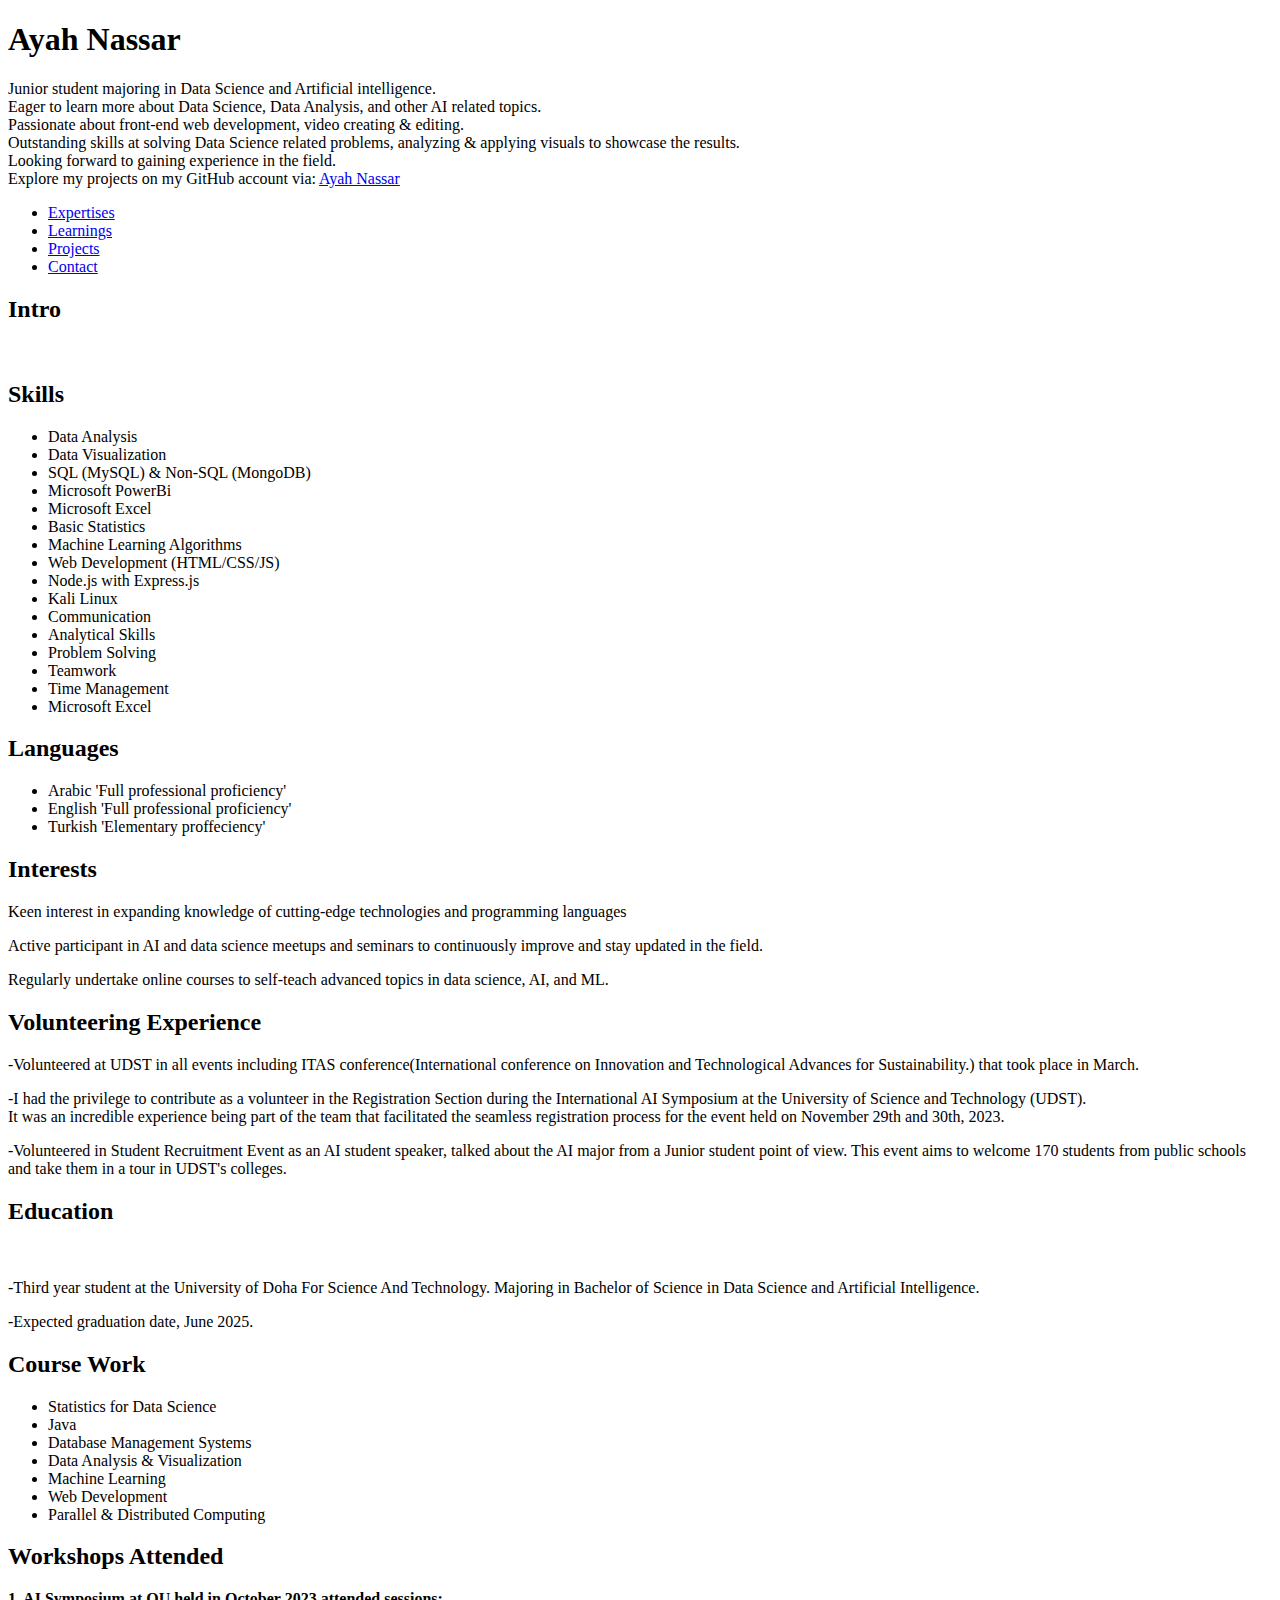
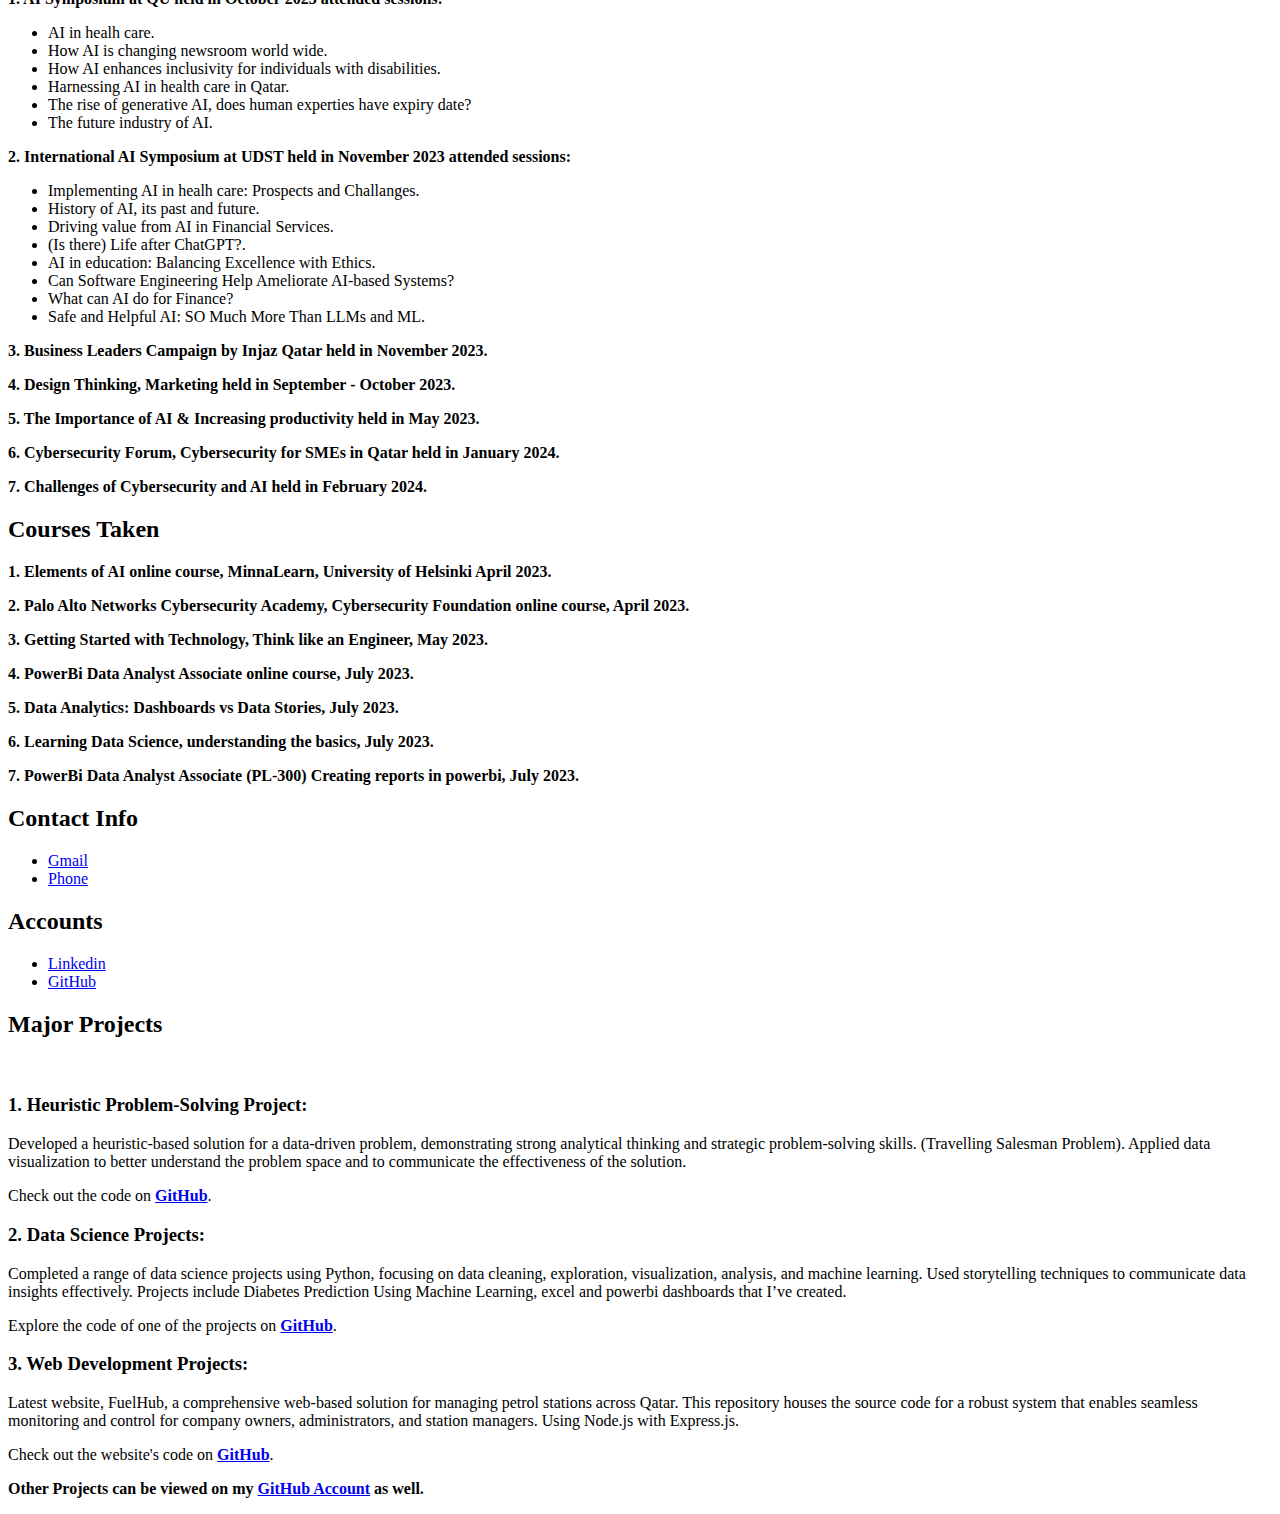
==== index.html @ 58300b2d "Create index.html" ====
<!DOCTYPE HTML>

<html>
	<head>
		<title>Ayah_Nassar_Portfolio</title>
		<meta charset="utf-8" />
		<meta name="viewport" content="width=device-width, initial-scale=1, user-scalable=no" />
		<link rel="stylesheet" href="assets/css/main.css" />
		<noscript><link rel="stylesheet" href="assets/css/noscript.css" /></noscript>
	</head>
	<body class="is-preload">

		<!-- Wrapper -->
			<div id="wrapper">

				<!-- Header -->
					<header id="header">
						<!-- <div class="logo">
							<span class="icon fa-gem"></span> 
						</div> -->
						<div class="content">
							<div class="inner">
								<h1>Ayah Nassar</h1>
								<p>Junior student majoring in Data Science and Artificial intelligence. <br>
									Eager to learn more about Data Science, Data Analysis, and other AI related topics. <br>
									Passionate about front-end web development, video creating & editing. <bR>
									Outstanding skills at solving Data Science related problems, analyzing & applying visuals to showcase the results. <br>
									Looking forward to gaining experience in the field. <br>
									Explore my projects on my GitHub account via: <a href="https://github.com/AyahNassar?tab=repositories">Ayah Nassar</a></p>
							</div>
						</div>
						<nav>
							<ul>
								<li><a href="#intro">Expertises</a></li>
								<li><a href="#work">Learnings</a></li>
								<li><a href="#elements">Projects</a></li>
								<li><a href="#contact">Contact</a></li>
							</ul>
						</nav>
					</header>

				<!-- Main -->
					<div id="main">

						<!-- Intro -->
							<article id="intro">
								<h2 class="major">Intro</h2>
								<span class="image main"><img src="images/pic01.png" alt="" /></span>
					
								<h2 class="major">Skills</h2>
								<!-- <span class="image main"><img src="images/pic01.jpg" alt="" /></span> -->
								<ul>
									<li>Data Analysis</li>
									<li>Data Visualization</li>
									<li>SQL (MySQL) & Non-SQL (MongoDB)</li>
									<li>Microsoft PowerBi</li>
									<li>Microsoft Excel</li>
									<li>Basic Statistics</li>
									<li>Machine Learning Algorithms</li>
									<li>Web Development (HTML/CSS/JS)</li>
									<li>Node.js with Express.js</li>
									<li>Kali Linux</li>
									<li>Communication</li>
									<li>Analytical Skills</li>
									<li>Problem Solving</li>
									<li>Teamwork</li>
									<li>Time Management</li>
									<li>Microsoft Excel</li>
									
								</ul>
								<h2 class="major">Languages</h2>
								<ul>
									<li>Arabic 'Full professional proficiency'</li>
									<li>English 'Full professional proficiency'</li>
									<li>Turkish 'Elementary proffeciency'</li>
								</ul>
								<h2 class="major">Interests</h2>
								<p>Keen interest in expanding knowledge of cutting-edge technologies and programming languages 
									</p>
								<p>Active participant in AI and data science meetups and seminars to continuously improve and stay updated 
									in the field. 
									</p>
								<p>Regularly undertake online courses to self-teach advanced topics in data science, AI, and ML. </p>

								<h2 class="major">Volunteering Experience</h2>
								<p>-Volunteered at UDST in all events including ITAS conference(International conference on Innovation and 
									Technological Advances for Sustainability.) that took place in March.</p>
									<p>-I had the privilege to contribute as a volunteer in the Registration Section during the International AI Symposium at the University of Science and Technology (UDST). 
									<br>It was an incredible experience being part of the team that facilitated the seamless registration process for the event held on November 29th and 30th, 2023.</p>
									<p>-Volunteered in Student Recruitment Event as an AI student speaker, talked about the AI major from a Junior student point of view. 
									This event aims to welcome 170 students from public schools and take them in a tour in UDST's colleges.</p>


							</article>

						<!-- Work -->
							<article id="work">
								<h2 class="major">Education</h2>
								<span class="image main"><img src="images/pic02.jpg" alt="" /></span>
								<p>-Third  year student at the University of Doha For Science And Technology. Majoring
								 in Bachelor of Science in Data Science and Artificial Intelligence. 
								
								<p>-Expected graduation date, June 2025.</p>

								<h2 class="major">Course Work</h2>
								<ul>
									<li>Statistics for Data Science</li>
									<li>Java</li>
									<li>Database Management Systems</li>
									<li>Data Analysis & Visualization</li>
									<li>Machine Learning</li>
									<li>Web Development</li>
									<li>Parallel & Distributed Computing</li>
								</ul>

								<h2 class="major">Workshops Attended</h2>
								<p><b>1. AI Symposium at QU held in October 2023 attended sessions:</b></p>
								<ul>
									<li>AI in healh care.</li>
									<li>How AI is changing newsroom world wide.</li>
									<li>How AI enhances inclusivity for individuals with disabilities.</li>
									<li>Harnessing AI in health care in Qatar.</li>
									<li>The rise of generative AI, does human experties have expiry date?</li>
									<li>The future industry of AI.</li>
								</ul>
								<p><b>2. International AI Symposium at UDST held in November 2023 attended sessions:</b></p>
								<ul>
									<li>Implementing AI in healh care: Prospects and Challanges.</li>
									<li>History of AI, its past and future.</li>
									<li>Driving value from AI in Financial Services.</li>
									<li>(Is there) Life after ChatGPT?.</li>
									<li>AI in education: Balancing Excellence with Ethics.</li>
									<li>Can Software Engineering Help Ameliorate AI-based Systems?</li>
									<li>What can AI do for Finance?</li>
									<li>Safe and Helpful AI: SO Much More Than LLMs and ML.</li>
								</ul>
								<p><b>3. Business Leaders Campaign by Injaz Qatar held in November 2023.</b></p>
								<p><b>4. Design Thinking, Marketing held in September - October 2023.</b></p>
								<p><b>5. The Importance of AI & Increasing productivity held in May 2023.</b></p>
								<p><b>6. Cybersecurity Forum, Cybersecurity for SMEs in Qatar held in January 2024.</b></p>
								<p><b>7. Challenges of Cybersecurity and AI held in February 2024.</b></p>

								<h2 class="major">Courses Taken</h2>
								<p><b>1. Elements of AI online course, MinnaLearn, University of Helsinki April 2023.</b></p>
								<p><b>2. Palo Alto Networks Cybersecurity Academy, Cybersecurity Foundation online course, April 2023.</b></p>
								<p><b>3. Getting Started with Technology, Think like an Engineer, May 2023.</b></p>
								<p><b>4. PowerBi Data Analyst Associate online course, July 2023.</b></p>
								<p><b>5. Data Analytics: Dashboards vs Data Stories, July 2023.</b></p>
								<p><b>6. Learning Data Science, understanding the basics, July 2023.</b></p>
								<p><b>7. PowerBi Data Analyst Associate (PL-300) Creating reports in powerbi, July 2023.</b></p>




							</article>

						<!-- About -->
							<!-- <article id="about">
								<h2 class="major">Volunteering Experience</h2>
								 <span class="image main"><img src="images/pic03.jpg" alt="" /></span> 
								<p>-Volunteered at UDST in all events including ITAS conference(International conference on Innovation and 
									Technological Advances for Sustainability.) that took place in March.</p>
								<p>-I had the privilege to contribute as a volunteer in the Registration Section during the International AI Symposium at the University of Science and Technology (UDST). It was an incredible experience being part of the team that facilitated the seamless registration process for the event held on November 29th and 30th, 2023.</p>
							</article> -->

						<!-- Contact -->
							<article id="contact">
								<!-- <form method="post" action="#">
									<div class="fields">
										<div class="field half">
											<label for="name">Name</label>
											<input type="text" name="name" id="name" />
										</div>
										<div class="field half">
											<label for="email">Email</label>
											<input type="text" name="email" id="email" />
										</div>
										<div class="field">
											<label for="message">Message</label>
											<textarea name="message" id="message" rows="4"></textarea>
										</div>
									</div>
									<ul class="actions">
										<li><input type="submit" value="Send Message" class="primary" /></li>
										<li><input type="reset" value="Reset" /></li>
									</ul>
								</form> -->

								<h2 class="major">Contact Info</h2>
								<ul class="icons">
									<li><a href="mailto:ayanassar2777.email@gmail.com" class="icon brands fa-google"><span class="label">Gmail</span></a></li>
									<li><a href="tel:+974 50539482
										" class="icon solid fa-phone "><span class="label">Phone</span></a></li>
								</ul>
								<h2 class="major">Accounts</h2>

								<ul class="icons">
									<li><a href="https://www.linkedin.com/in/ayah-nassar-7b298a23a/" class="icon brands fa-linkedin"><span class="label">Linkedin</span></a></li>
									<li><a href="https://github.com/AyahNassar 
										" class="icon brands fa-github"><span class="label">GitHub</span></a></li>
								</ul>
								

							</article>

						<!-- Elements -->
							<article id="elements">
								<h2 class="major">Major Projects</h2>
								<span class="image main"><img src="images/pic04.png" alt="" /></span>

								<section>
									<h3 class="major">1. Heuristic Problem-Solving Project: </h3>
									<p>Developed a heuristic-based solution for a data-driven problem, demonstrating strong analytical thinking 
										and strategic problem-solving skills. (Travelling Salesman Problem). 
										Applied data visualization to better understand the problem space and to communicate the effectiveness 
										of the solution. </p>
										<p>Check out the code on <a href="https://github.com/AyahNassar/optimization-heuristics" ><b>GitHub</b></a>.</p>
									<h3 class="major">2. Data Science Projects: </h3>
									<p>Completed a range of data science projects using Python, focusing on data cleaning, exploration, 
										visualization, analysis, and machine learning. 
										Used storytelling techniques to communicate data insights effectively. 
										Projects include Diabetes Prediction Using Machine Learning, excel and powerbi dashboards that I’ve 
										created. </p>
										<p>Explore the code of one of the projects on <a href="https://github.com/AyahNassar/Data-Science--diabetes-dataset"><b>GitHub</b></a>.</p>


										<h3 class="major">3. Web Development Projects: </h3>
										<p>Latest website, FuelHub, a comprehensive web-based solution for managing petrol stations across Qatar. This repository houses the source code for a robust system that enables seamless monitoring and control for company owners, administrators, and station managers.
											Using Node.js with Express.js.</p>
										<p>Check out the website's code on <a href="https://github.com/AyahNassar/WebTechProject" ><b>GitHub</b></a>.</p>


									<!-- <h4>Blockquote</h4>
									<blockquote>Fringilla nisl. Donec accumsan interdum nisi, quis tincidunt felis sagittis eget tempus euismod. Vestibulum ante ipsum primis in faucibus vestibulum. Blandit adipiscing eu felis iaculis volutpat ac adipiscing accumsan faucibus. Vestibulum ante ipsum primis in faucibus lorem ipsum dolor sit amet nullam adipiscing eu felis.</blockquote>
									<h4>Preformatted</h4> -->
									<!-- <pre><code>i = 0;

while (!deck.isInOrder()) {
    print 'Iteration ' + i;
    deck.shuffle();
    i++;
}

print 'It took ' + i + ' iterations to sort the deck.';</code></pre> -->
								</section>

								<!-- <section>
									<h3 class="major">Lists</h3>

									<h4>Unordered</h4>
									<ul>
										<li>Dolor pulvinar etiam.</li>
										<li>Sagittis adipiscing.</li>
										<li>Felis enim feugiat.</li>
									</ul>

									<h4>Alternate</h4>
									<ul class="alt">
										<li>Dolor pulvinar etiam.</li>
										<li>Sagittis adipiscing.</li>
										<li>Felis enim feugiat.</li>
									</ul>

									<h4>Ordered</h4>
									<ol>
										<li>Dolor pulvinar etiam.</li>
										<li>Etiam vel felis viverra.</li>
										<li>Felis enim feugiat.</li>
										<li>Dolor pulvinar etiam.</li>
										<li>Etiam vel felis lorem.</li>
										<li>Felis enim et feugiat.</li>
									</ol>
									<h4>Icons</h4>
									<ul class="icons">
										<li><a href="#" class="icon brands fa-twitter"><span class="label">Twitter</span></a></li>
										<li><a href="#" class="icon brands fa-facebook-f"><span class="label">Facebook</span></a></li>
										<li><a href="#" class="icon brands fa-instagram"><span class="label">Instagram</span></a></li>
										<li><a href="#" class="icon brands fa-github"><span class="label">Github</span></a></li>
									</ul>

									<h4>Actions</h4>
									<ul class="actions">
										<li><a href="#" class="button primary">Default</a></li>
										<li><a href="#" class="button">Default</a></li>
									</ul>
									<ul class="actions stacked">
										<li><a href="#" class="button primary">Default</a></li>
										<li><a href="#" class="button">Default</a></li>
									</ul>
								</section> -->

								<!-- <section>
									<h3 class="major">Table</h3>
									<h4>Default</h4>
									<div class="table-wrapper">
										<table>
											<thead>
												<tr>
													<th>Name</th>
													<th>Description</th>
													<th>Price</th>
												</tr>
											</thead>
											<tbody>
												<tr>
													<td>Item One</td>
													<td>Ante turpis integer aliquet porttitor.</td>
													<td>29.99</td>
												</tr>
												<tr>
													<td>Item Two</td>
													<td>Vis ac commodo adipiscing arcu aliquet.</td>
													<td>19.99</td>
												</tr>
												<tr>
													<td>Item Three</td>
													<td> Morbi faucibus arcu accumsan lorem.</td>
													<td>29.99</td>
												</tr>
												<tr>
													<td>Item Four</td>
													<td>Vitae integer tempus condimentum.</td>
													<td>19.99</td>
												</tr>
												<tr>
													<td>Item Five</td>
													<td>Ante turpis integer aliquet porttitor.</td>
													<td>29.99</td>
												</tr>
											</tbody>
											<tfoot>
												<tr>
													<td colspan="2"></td>
													<td>100.00</td>
												</tr>
											</tfoot>
										</table>
									</div>

									<h4>Alternate</h4>
									<div class="table-wrapper">
										<table class="alt">
											<thead>
												<tr>
													<th>Name</th>
													<th>Description</th>
													<th>Price</th>
												</tr>
											</thead>
											<tbody>
												<tr>
													<td>Item One</td>
													<td>Ante turpis integer aliquet porttitor.</td>
													<td>29.99</td>
												</tr>
												<tr>
													<td>Item Two</td>
													<td>Vis ac commodo adipiscing arcu aliquet.</td>
													<td>19.99</td>
												</tr>
												<tr>
													<td>Item Three</td>
													<td> Morbi faucibus arcu accumsan lorem.</td>
													<td>29.99</td>
												</tr>
												<tr>
													<td>Item Four</td>
													<td>Vitae integer tempus condimentum.</td>
													<td>19.99</td>
												</tr>
												<tr>
													<td>Item Five</td>
													<td>Ante turpis integer aliquet porttitor.</td>
													<td>29.99</td>
												</tr>
											</tbody>
											<tfoot>
												<tr>
													<td colspan="2"></td>
													<td>100.00</td>
												</tr>
											</tfoot>
										</table>
									</div>
								</section> -->

								<!-- <section>
									<h3 class="major">Buttons</h3>
									<ul class="actions">
										<li><a href="#" class="button primary">Primary</a></li>
										<li><a href="#" class="button">Default</a></li>
									</ul>
									<ul class="actions">
										<li><a href="#" class="button">Default</a></li>
										<li><a href="#" class="button small">Small</a></li>
									</ul>
									<ul class="actions">
										<li><a href="#" class="button primary icon solid fa-download">Icon</a></li>
										<li><a href="#" class="button icon solid fa-download">Icon</a></li>
									</ul>
									<ul class="actions">
										<li><span class="button primary disabled">Disabled</span></li>
										<li><span class="button disabled">Disabled</span></li>
									</ul>
								</section> -->

								<!-- <section>
									<h3 class="major">Form</h3>
									<form method="post" action="#">
										<div class="fields">
											<div class="field half">
												<label for="demo-name">Name</label>
												<input type="text" name="demo-name" id="demo-name" value="" placeholder="Jane Doe" />
											</div>
											<div class="field half">
												<label for="demo-email">Email</label>
												<input type="email" name="demo-email" id="demo-email" value="" placeholder="jane@untitled.tld" />
											</div>
											<div class="field">
												<label for="demo-category">Category</label>
												<select name="demo-category" id="demo-category">
													<option value="">-</option>
													<option value="1">Manufacturing</option>
													<option value="1">Shipping</option>
													<option value="1">Administration</option>
													<option value="1">Human Resources</option>
												</select>
											</div>
											<div class="field half">
												<input type="radio" id="demo-priority-low" name="demo-priority" checked>
												<label for="demo-priority-low">Low</label>
											</div>
											<div class="field half">
												<input type="radio" id="demo-priority-high" name="demo-priority">
												<label for="demo-priority-high">High</label>
											</div>
											<div class="field half">
												<input type="checkbox" id="demo-copy" name="demo-copy">
												<label for="demo-copy">Email me a copy</label>
											</div>
											<div class="field half">
												<input type="checkbox" id="demo-human" name="demo-human" checked>
												<label for="demo-human">Not a robot</label>
											</div>
											<div class="field">
												<label for="demo-message">Message</label>
												<textarea name="demo-message" id="demo-message" placeholder="Enter your message" rows="6"></textarea>
											</div>
										</div>
										<ul class="actions">
											<li><input type="submit" value="Send Message" class="primary" /></li>
											<li><input type="reset" value="Reset" /></li>
										</ul>
									</form>
								</section> -->
								<p><b>Other Projects can be viewed on my <a href="https://github.com/AyahNassar?tab=repositories"><b>GitHub Account</b></a> as well.</b></p>

							</article>

					</div>

				<!-- Footer -->
					<footer id="footer">
						<!-- <p class="copyright">&copy; Untitled. Design: <a href="https://html5up.net">HTML5 UP</a>.</p> -->
					</footer>

			</div>

		<!-- BG -->
			<div id="bg"></div>

		<!-- Scripts -->
			<script src="assets/js/jquery.min.js"></script>
			<script src="assets/js/browser.min.js"></script>
			<script src="assets/js/breakpoints.min.js"></script>
			<script src="assets/js/util.js"></script>
			<script src="assets/js/main.js"></script>

	</body>
</html>
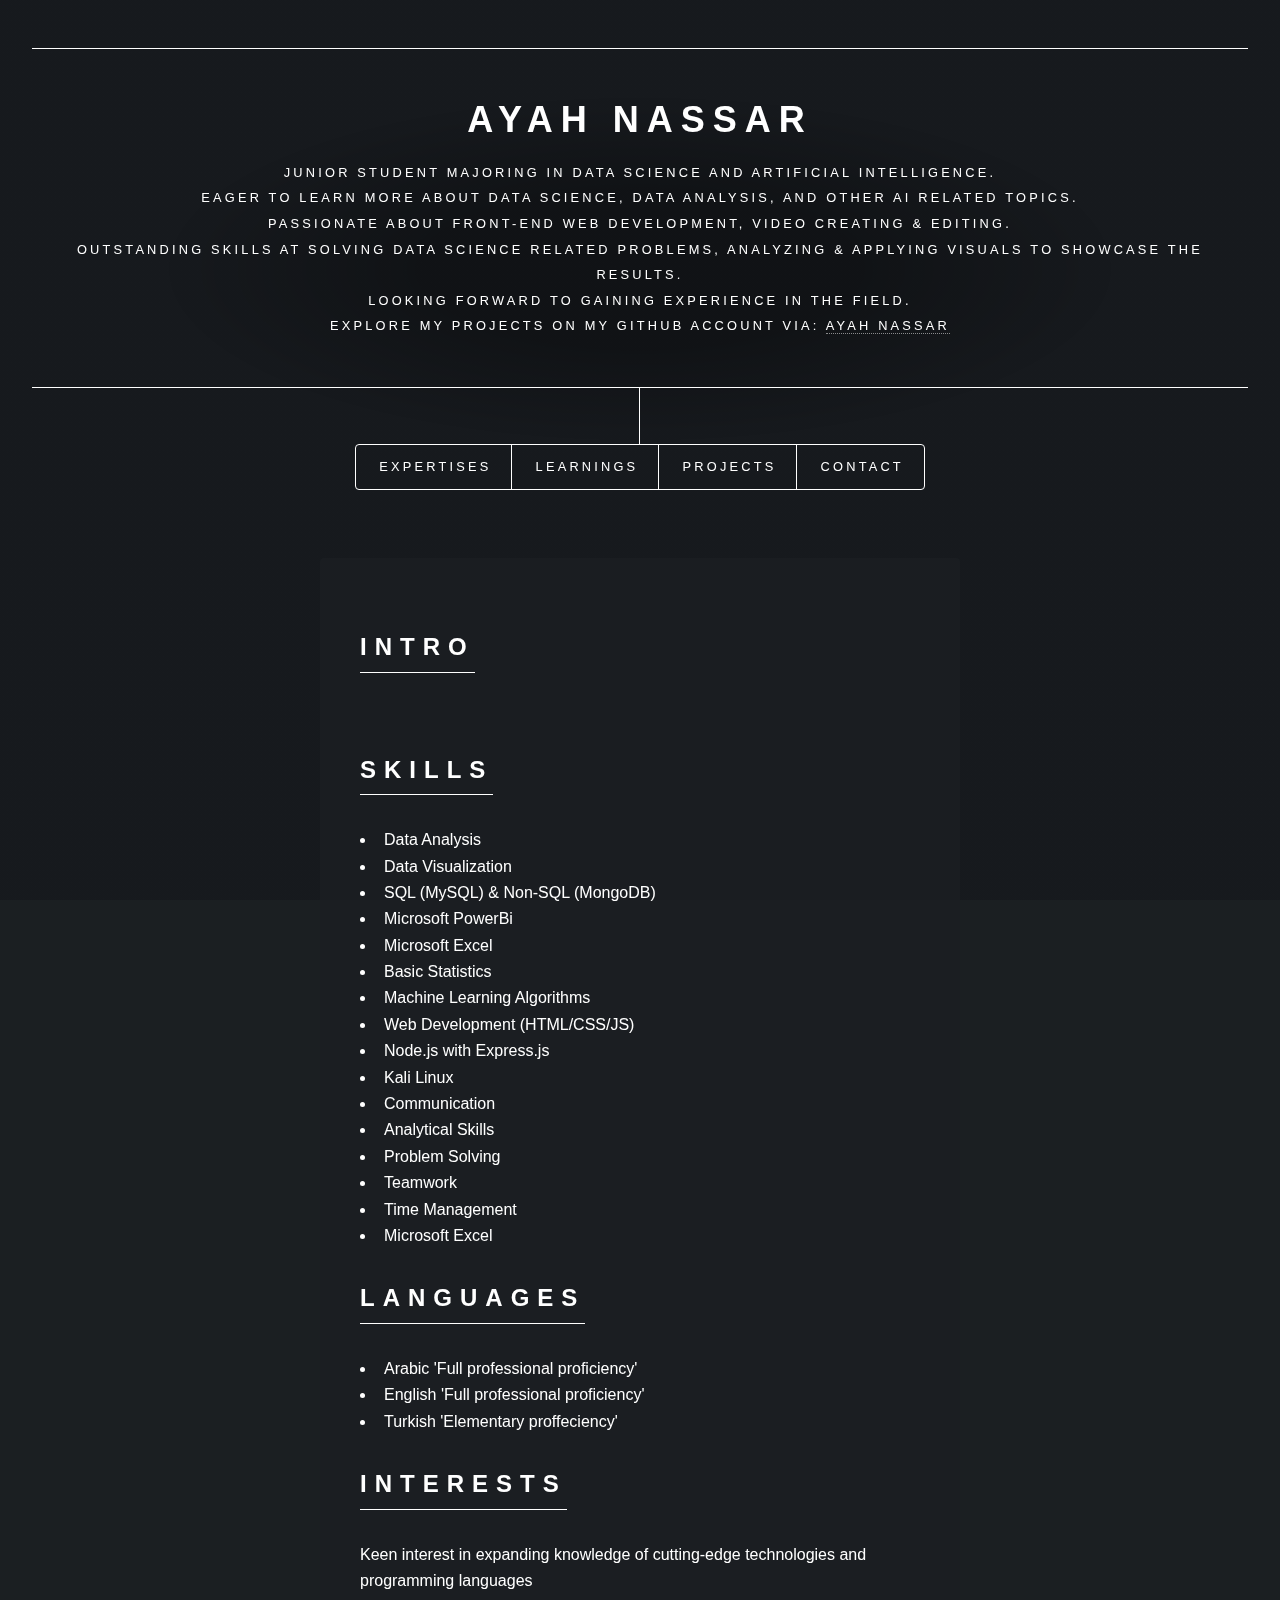
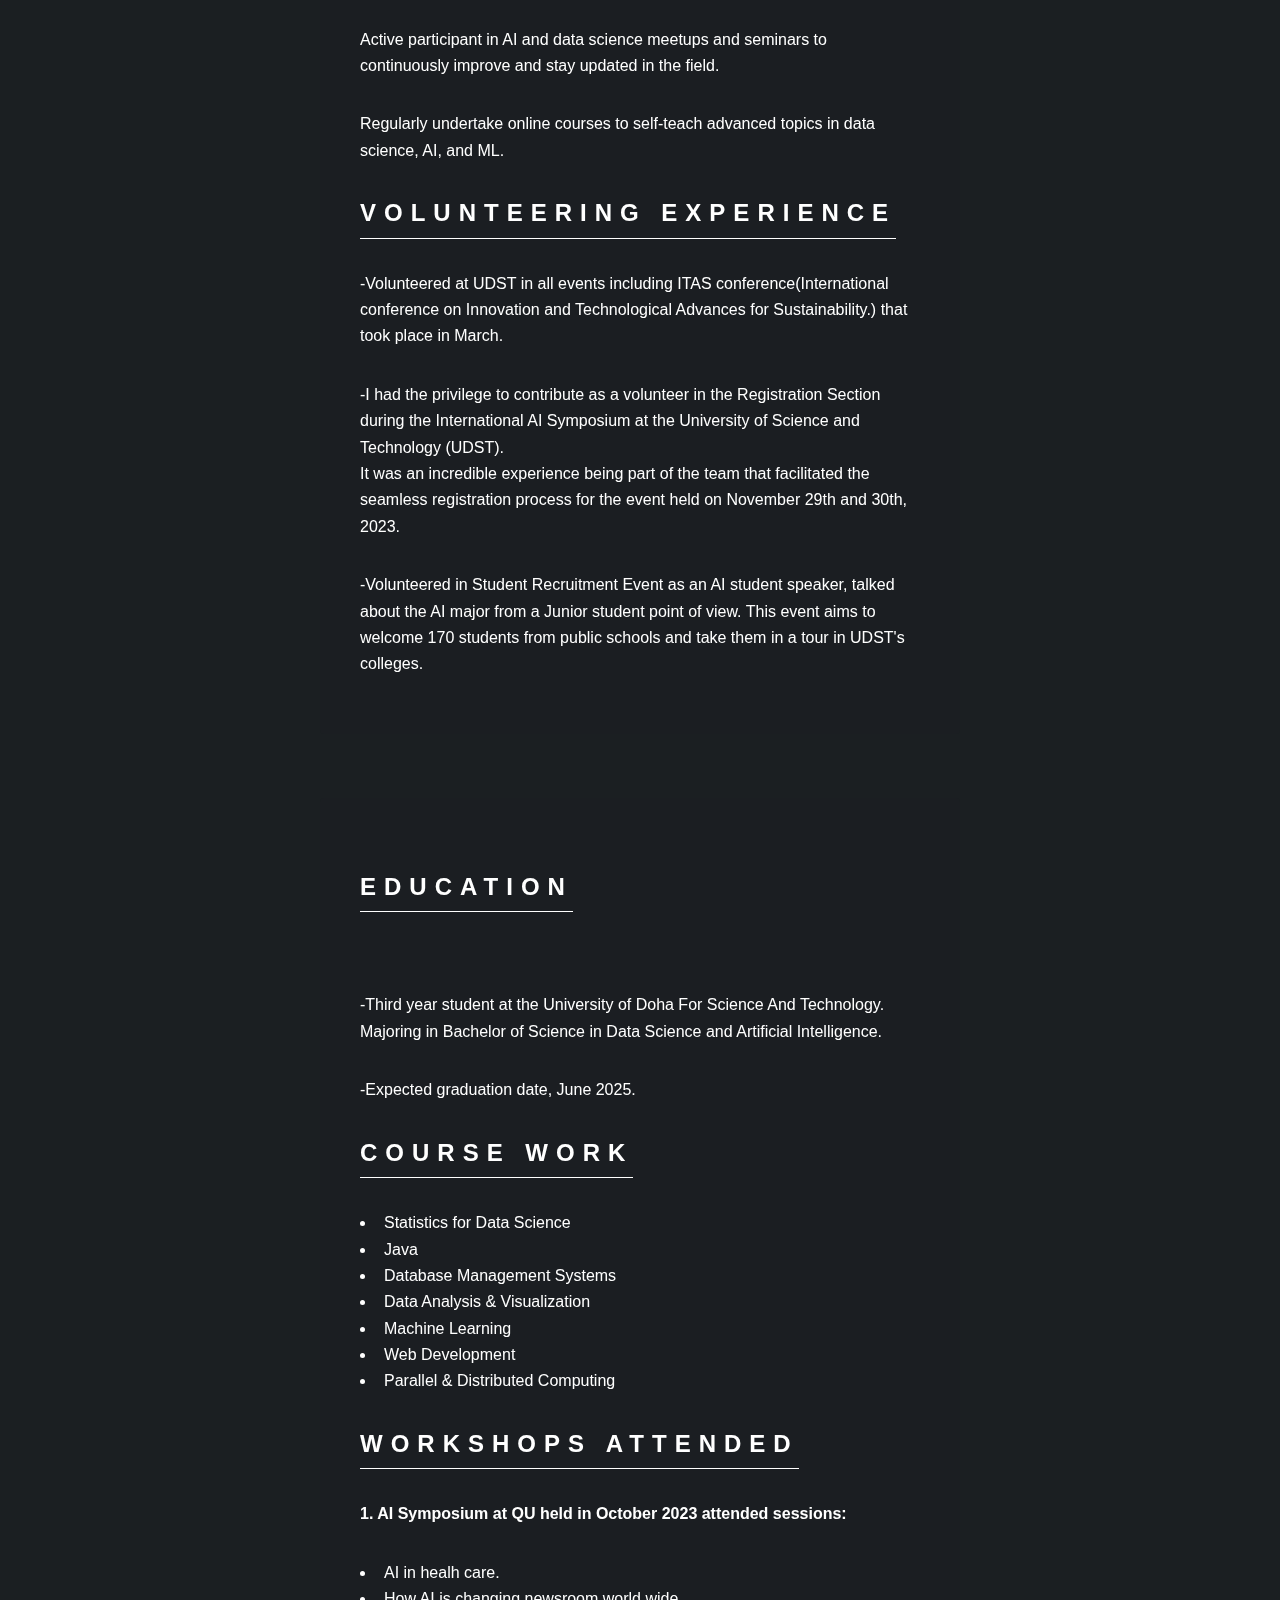
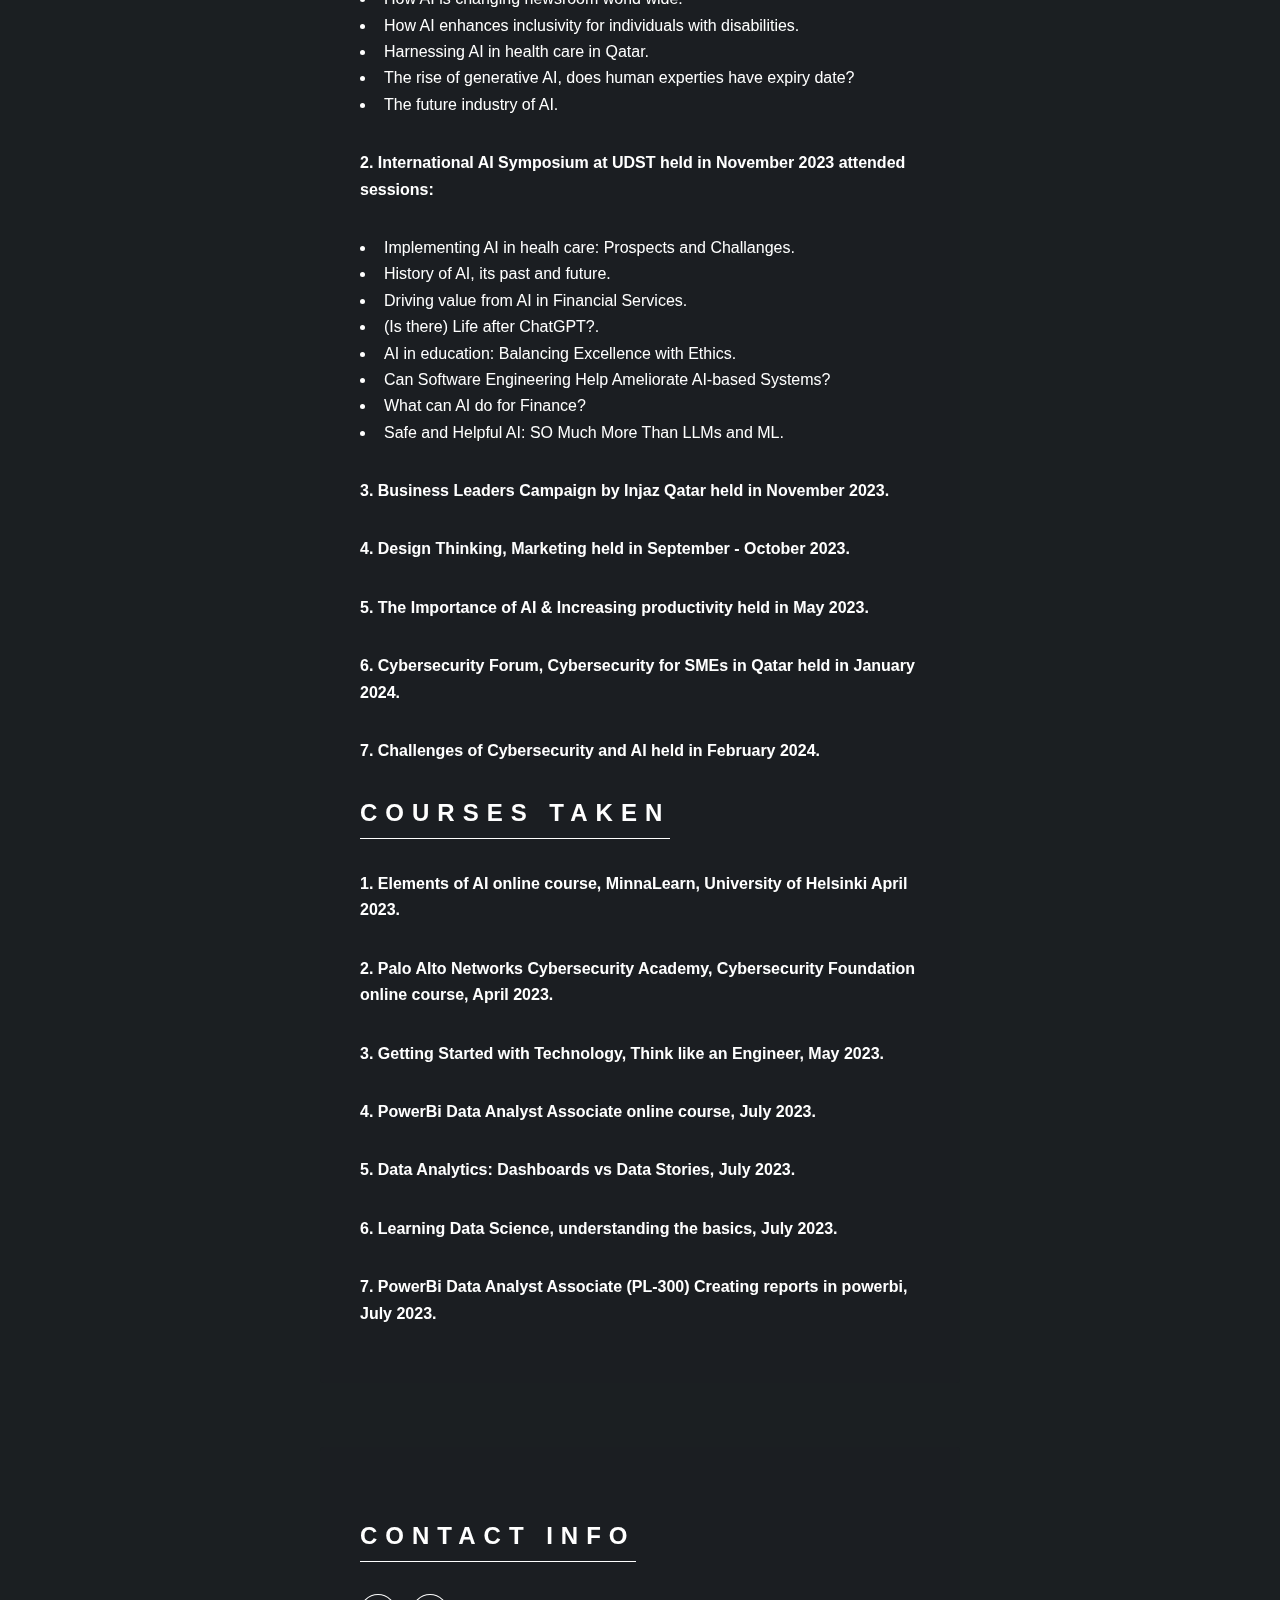
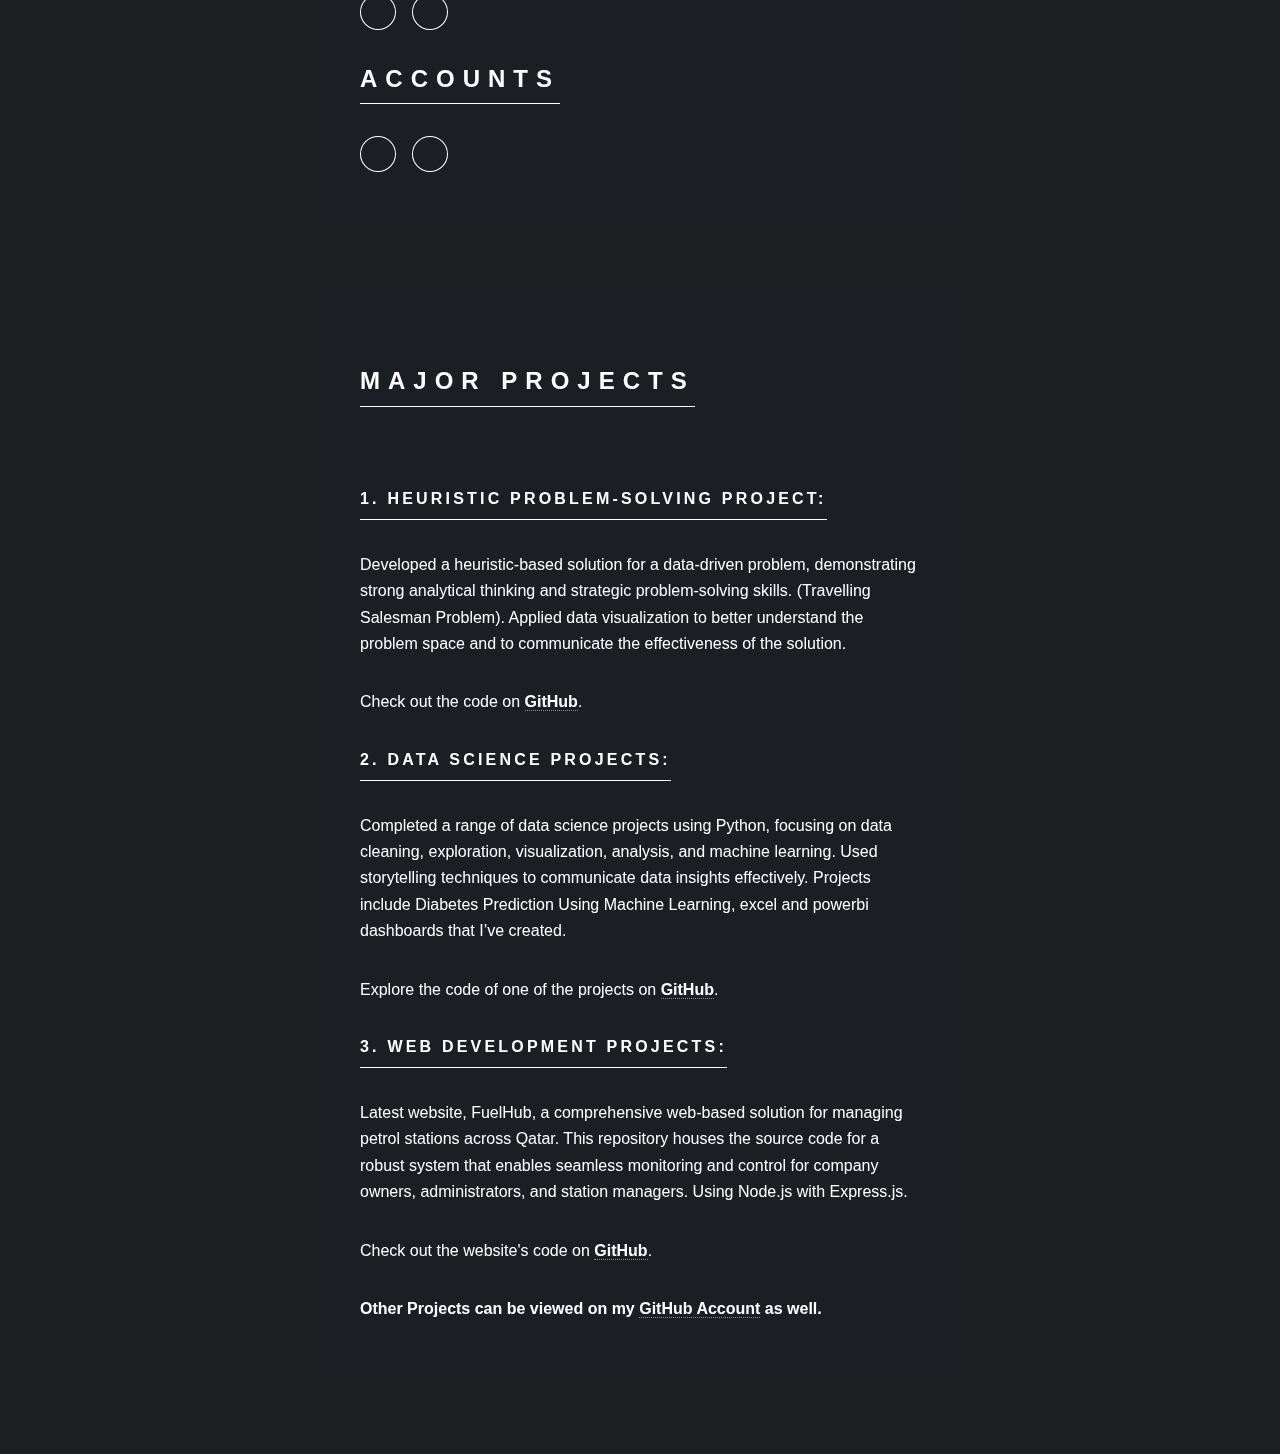
==== commit 9f0ab6cf: "Update index.html" ====
--- a/index.html
+++ b/index.html
@@ -5,8 +5,8 @@
 		<title>Ayah_Nassar_Portfolio</title>
 		<meta charset="utf-8" />
 		<meta name="viewport" content="width=device-width, initial-scale=1, user-scalable=no" />
-		<link rel="stylesheet" href="assets/css/main.css" />
-		<noscript><link rel="stylesheet" href="assets/css/noscript.css" /></noscript>
+		<link rel="stylesheet" href="styles.css" />
+		<noscript><link rel="stylesheet" href=styles.css" /></noscript>
 	</head>
 	<body class="is-preload">
 
